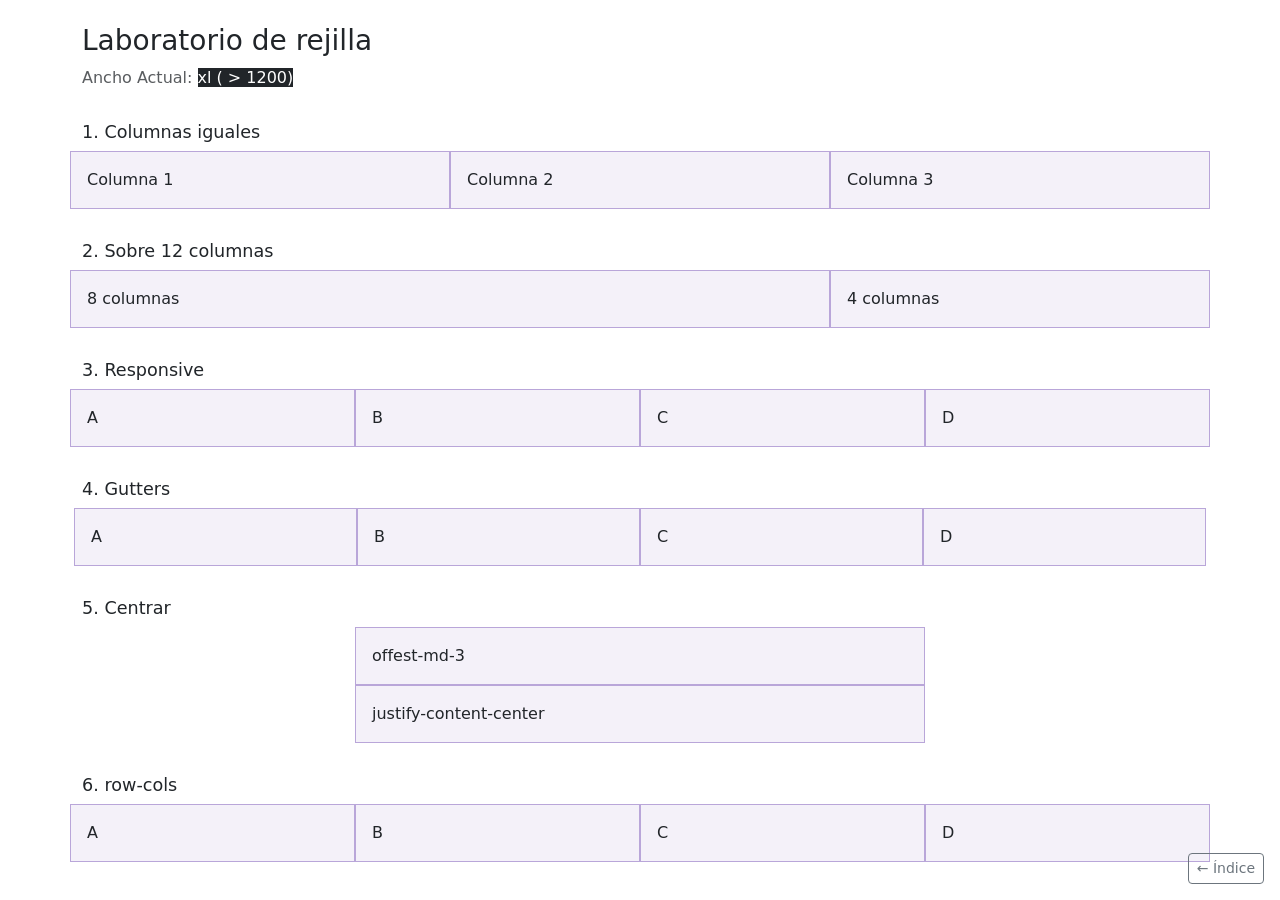
==== ej03-grid/index.html @ 44429895 "Primer commit" ====
<!doctype html>
<html lang="es">
<head>
  <meta charset="utf-8">
  <meta name="viewport" content="width=device-width, initial-scale=1">
  <title>Ejercicio 3 · Laboratorio de rejilla</title>

  <!-- CSS de Bootstrap 5.3.8 (CDN) -->
  <link rel="stylesheet"
        href="https://cdn.jsdelivr.net/npm/bootstrap@5.3.8/dist/css/bootstrap.min.css">

  <!-- Estilo SOLO para ver las columnas en este ejercicio (ya está hecho) -->
  <style>
    .demo .row > [class*="col"] { padding: 1rem; border: 1px solid #b9a6d9; background: #f4f1f9; }
    .demo h2 { margin-top: 2rem; font-size: 1.1rem; }
  </style>
</head>
<body>

  <!-- ============================================================
       EJERCICIO 3 · Laboratorio de rejilla (Grid)
       Usa el modo responsive de las DevTools (Ctrl + Shift + M)
       ============================================================ -->

  <div class="container demo py-4">
    <h1 class="h3">Laboratorio de rejilla</h1>
    <p class="text-body-secondary">Ancho Actual: 
    <span class="text-bg-dark d-inline d-sm-none"> &lt; 576</span> 
    <span class="text-bg-dark d-none d-sm-inline d-md-none"> sm (576 ≤ 768)</span>
    <span class="text-bg-dark d-none d-md-inline d-lg-none"> md (786 ≤ 992)</span>
    <span class="text-bg-dark d-none d-lg-inline d-xl-none"> lg (992 ≤ 1200)</span>
    <span class="text-bg-dark d-none d-xl-inline d-xxl-none"> xl ( > 1200)</span>
    <span class="text-bg-dark d-none d-xxl-inline"> xxl ( > 1400)</span>
    </p>
    
    <!-- PASO 1: tres columnas iguales (col) -->
    <h2>1. Columnas iguales</h2>
    <div class="row">
      <div class="col"> Columna 1</div>
      <div class="col"> Columna 2</div>
      <div class="col"> Columna 3</div>
    </div>

    <!-- PASO 2: contenido principal 8 + lateral 4 -->
    <h2>2. Sobre 12 columnas</h2>
    <div class="row">
      <div class="col-8">8 columnas</div>
      <div class="col-4">4 columnas</div>
    </div>

    <!-- PASO 3: 4 cajas → 1 por fila en móvil, 2 en tablet (md), 4 en escritorio (lg) -->
    <h2>3. Responsive</h2>
    <div class="row">
      <div class="col-12 col-md-6 col-lg-3">A</div>
      <div class="col-12 col-md-6 col-lg-3">B</div>
      <div class="col-12 col-md-6 col-lg-3">C</div>
      <div class="col-12 col-md-6 col-lg-3">D</div>
    </div>


    <!-- PASO 4: separación entre columnas con g-3 -->
    <h2>4. Gutters</h2>
    <div class="row g-3">
      <div class="col-12 col-md-6 col-lg-3">A</div>
      <div class="col-12 col-md-6 col-lg-3">B</div>
      <div class="col-12 col-md-6 col-lg-3">C</div>
      <div class="col-12 col-md-6 col-lg-3">D</div>
    </div>

    <!-- PASO 5: una columna centrada de dos formas: offset-md-3 y justify-content-center -->
    <h2>5. Centrar</h2>
    <div class="row">
      <div class="col-md-6 offset-md-3">offest-md-3</div>
    </div>

    <div class="row justify-content-center">
      <div class="col-md-6">justify-content-center</div>
    </div>

    <!-- PASO 6: row-cols-2 row-cols-md-4 -->
    <h2>6. row-cols</h2>
      <div class="row row-cols-2 row-cols-md-4">
        <div class="col">A</div>
        <div class="col">B</div>
        <div class="col">C</div>
        <div class="col">D</div>
      </div>

    <!-- RETO: maqueta de periódico (cabecera 12 · artículo 8 + lateral 4 · 3 noticias) -->

  </div>

  <!-- Botón para volver al índice del proyecto (puedes dejarlo) -->
  <a href="../index.html" class="btn btn-sm btn-outline-secondary position-fixed bottom-0 end-0 m-3 z-3">← Índice</a>

  <!-- JS de Bootstrap (incluye Popper). Siempre al final del body -->
  <script src="https://cdn.jsdelivr.net/npm/bootstrap@5.3.8/dist/js/bootstrap.bundle.min.js"></script>
</body>
</html>
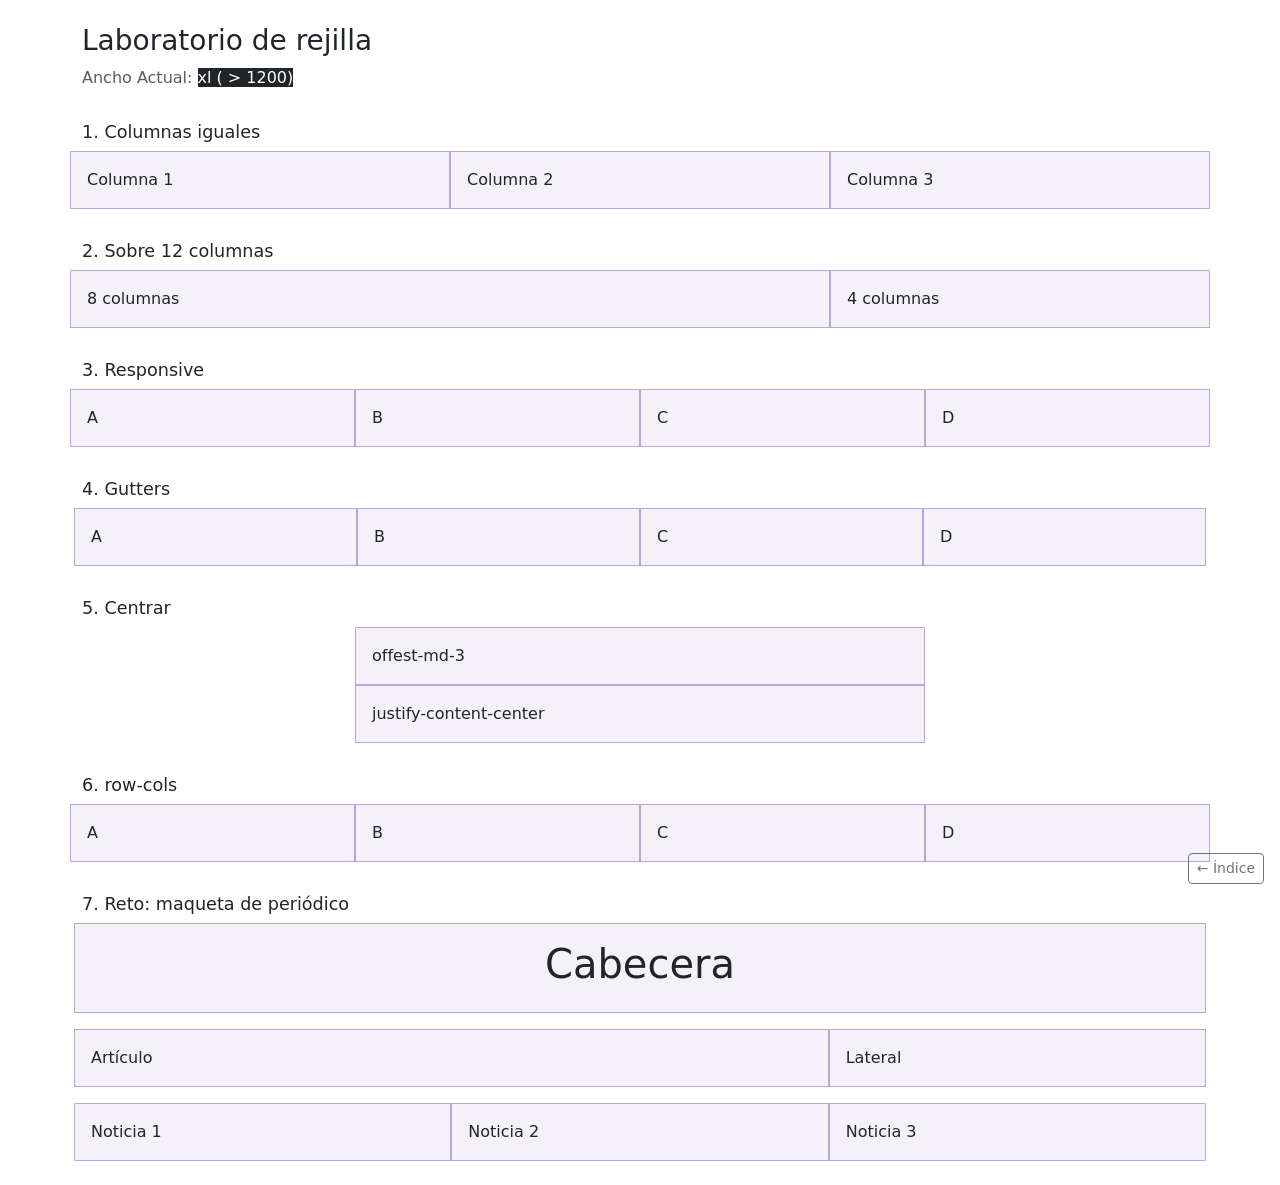
==== commit 199fe7ce: "Realizar el reto" ====
--- a/ej03-grid/index.html
+++ b/ej03-grid/index.html
@@ -87,7 +87,15 @@
       </div>
 
     <!-- RETO: maqueta de periódico (cabecera 12 · artículo 8 + lateral 4 · 3 noticias) -->
-
+    <h2>7. Reto: maqueta de periódico</h2>
+    <div class="row g-3">
+      <div class="col-12 text-center"><h1>Cabecera</h1></div>
+      <div class="col-8">Artículo</div>
+      <div class="col-4">Lateral</div>
+      <div class="col-4">Noticia 1</div>
+      <div class="col-4">Noticia 2</div>
+      <div class="col-4">Noticia 3</div>
+    </div>
   </div>
 
   <!-- Botón para volver al índice del proyecto (puedes dejarlo) -->
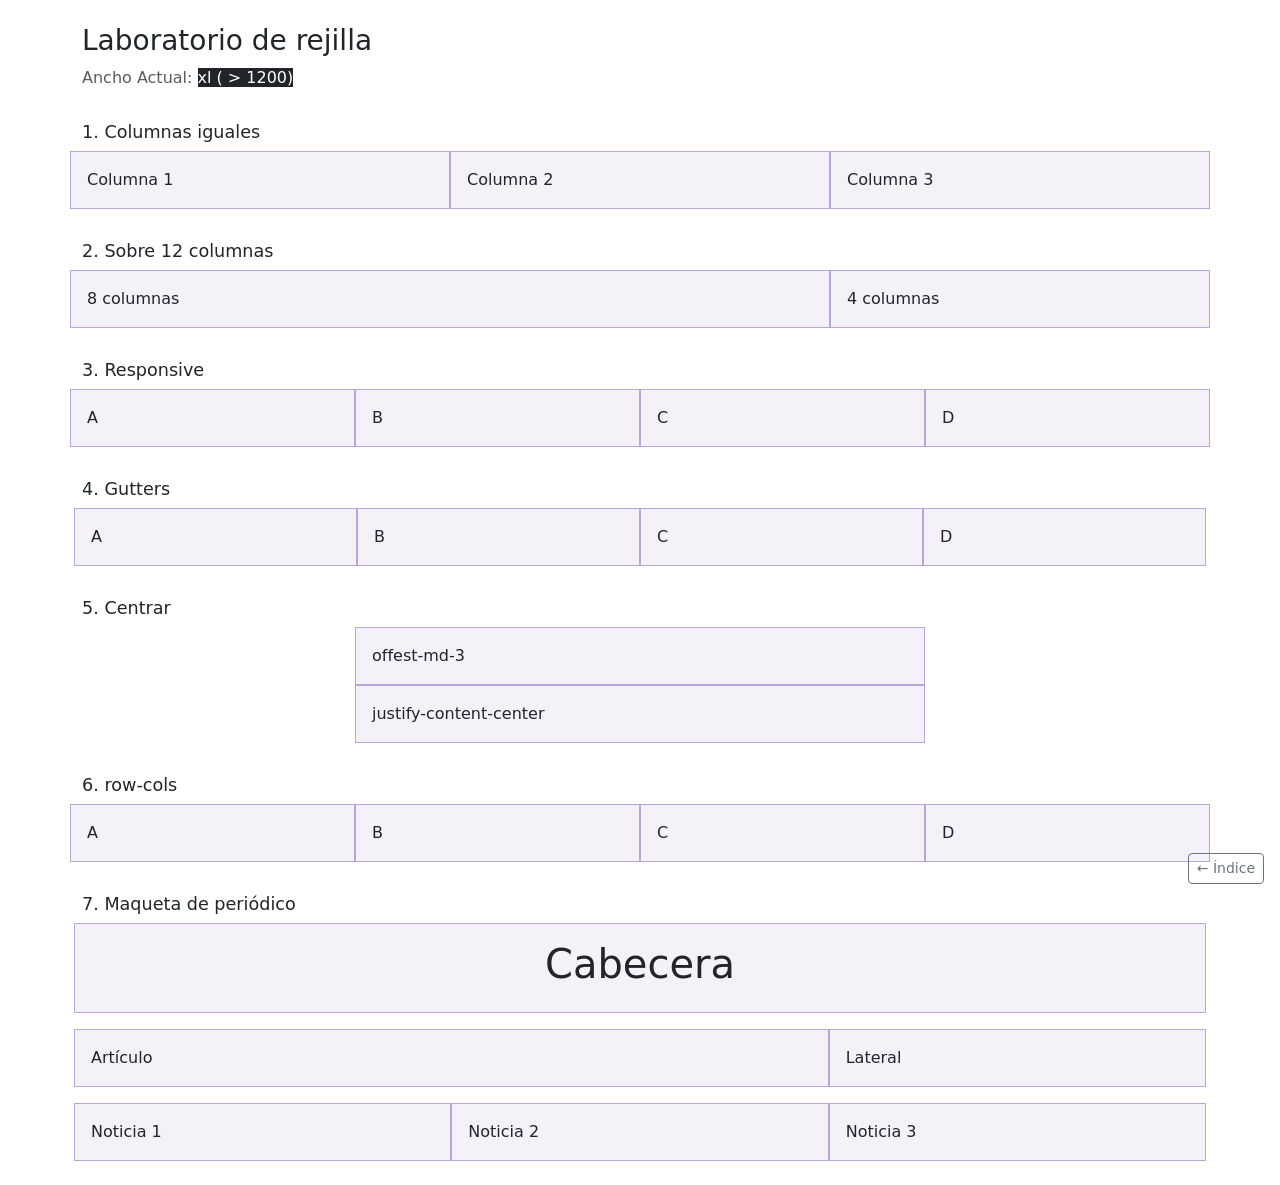
==== commit 845a826c: "Subo mis ejercicios de Bootstrap" ====
--- a/ej03-grid/index.html
+++ b/ej03-grid/index.html
@@ -87,7 +87,7 @@
       </div>
 
     <!-- RETO: maqueta de periódico (cabecera 12 · artículo 8 + lateral 4 · 3 noticias) -->
-    <h2>7. Reto: maqueta de periódico</h2>
+    <h2>7. Maqueta de periódico</h2>
     <div class="row g-3">
       <div class="col-12 text-center"><h1>Cabecera</h1></div>
       <div class="col-8">Artículo</div>
